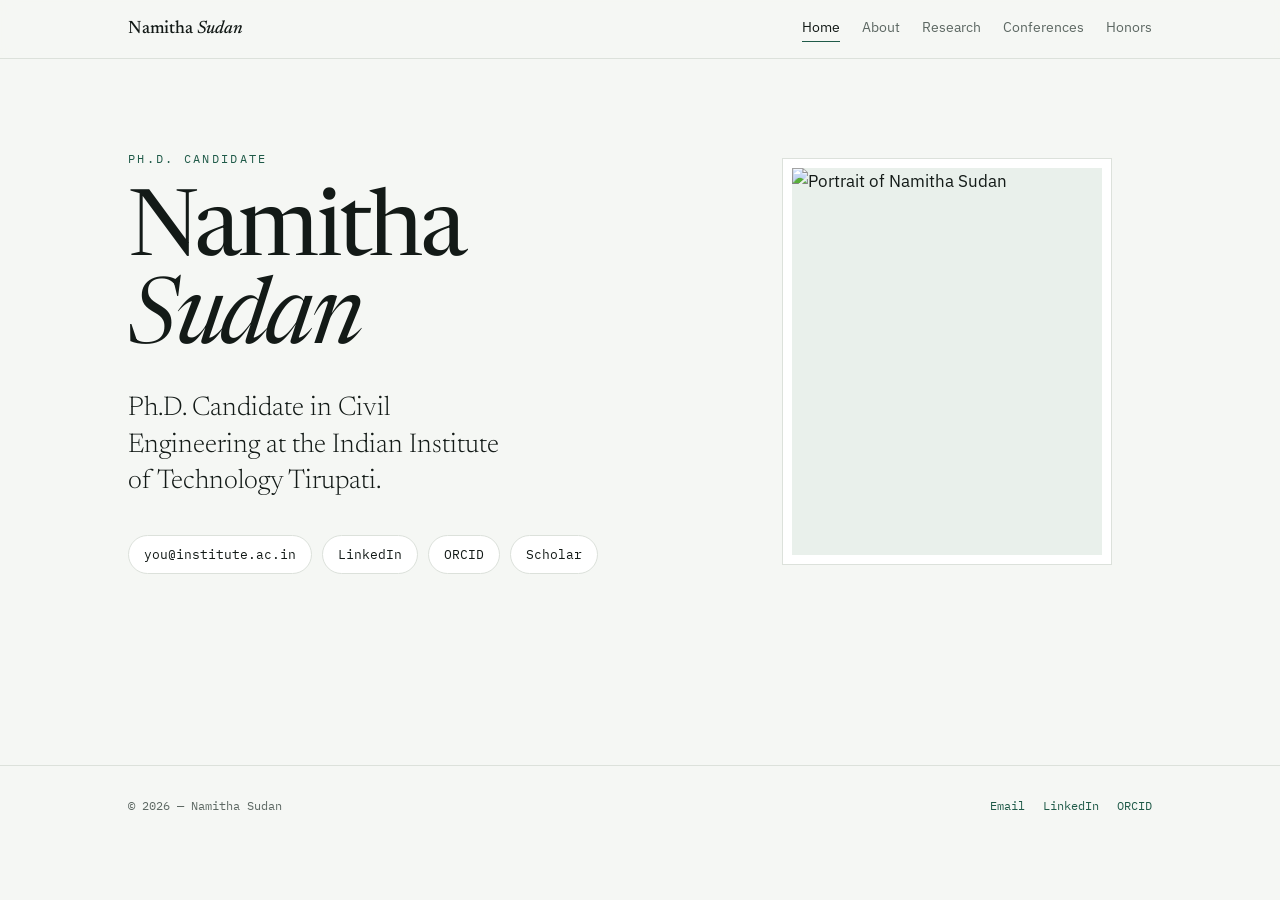
==== index.html @ 60163ad9 "Add files via upload" ====
<!DOCTYPE html>
<!-- EDIT: search for "EDIT" on every page to find what to change. -->
<html lang="en">
<head>
<meta charset="utf-8">
<meta name="viewport" content="width=device-width, initial-scale=1">
<title>Namitha Sudan</title>
<meta name="description" content="Ph.D. Candidate — add your one-line description here.">
<meta property="og:title" content="Namitha Sudan">
<meta property="og:description" content="Ph.D. Candidate — add your one-line description here.">
<meta property="og:type" content="website">
<link rel="preconnect" href="https://fonts.googleapis.com">
<link rel="preconnect" href="https://fonts.gstatic.com" crossorigin>
<link href="https://fonts.googleapis.com/css2?family=IBM+Plex+Mono:wght@400;500&family=IBM+Plex+Sans:wght@400;500;600&family=Newsreader:ital,opsz,wght@0,6..72,300..600;1,6..72,300..600&display=swap" rel="stylesheet">
<link rel="stylesheet" href="style.css">
</head>
<body>

<header class="top">
  <div class="wrap">
    <a class="sig" href="index.html">Namitha <em>Sudan</em></a>
    <nav class="menu" aria-label="Pages">
      <a href="index.html" aria-current="page">Home</a>
      <a href="about.html">About</a>
      <a href="research.html">Research</a>
      <a href="conferences.html">Conferences</a>
      <a href="honors.html">Honors</a>
    </nav>
  </div>
</header>

<main class="wrap">
  <div class="hero">
    <div>
      <!-- EDIT: your current position, in small caps -->
      <p class="kicker">Ph.D. Candidate</p>

      <h1>Namitha <em>Sudan</em></h1>

      <!-- EDIT: one sentence — degree, department, institution -->
      <p class="tagline">Ph.D. Candidate in Civil Engineering at the Indian Institute of Technology Tirupati.</p>

      <!-- EDIT: your real email and profile links -->
      <ul class="links">
        <li><a href="mailto:you@institute.ac.in">you@institute.ac.in</a></li>
        <li><a href="https://www.linkedin.com/in/yourhandle">LinkedIn</a></li>
        <li><a href="https://orcid.org/0000-0000-0000-0000">ORCID</a></li>
        <li><a href="https://scholar.google.com/citations?user=">Scholar</a></li>
      </ul>
    </div>

    <!-- EDIT: put your photo in this folder and name it portrait.jpg -->
    <figure class="portrait">
      <img src="portrait.jpg" alt="Portrait of Namitha Sudan">
    </figure>
  </div>
</main>

<footer>
  <div class="wrap">
    <span>© <span class="yr">2026</span> — Namitha Sudan</span>
    <nav>
      <a href="mailto:you@institute.ac.in">Email</a>
      <a href="https://www.linkedin.com/in/yourhandle">LinkedIn</a>
      <a href="https://orcid.org/0000-0000-0000-0000">ORCID</a>
    </nav>
  </div>
</footer>

<script>document.querySelectorAll('.yr').forEach(e=>e.textContent=new Date().getFullYear());</script>
</body>
</html>
---- style.css ----
/* ==========================================================
   Shared styles for all five pages. You rarely need to touch
   this file — edit the .html pages instead. To change the
   accent colour, edit --spruce below.
   ========================================================== */

:root{
  --paper:#F5F7F4;
  --white:#FFFFFF;
  --ink:#131A17;
  --graphite:#5D6863;
  --hair:#DCE1DB;
  --spruce:#1F5A48;
  --spruce-soft:#E9F0EB;

  --serif:"Newsreader",Georgia,serif;
  --sans:"IBM Plex Sans",system-ui,sans-serif;
  --mono:"IBM Plex Mono",ui-monospace,monospace;

  --wrap:1080px;
}

*{box-sizing:border-box}
html{scroll-behavior:smooth}
body{
  margin:0;
  background:var(--paper);
  color:var(--ink);
  font-family:var(--sans);
  font-size:16.5px;
  line-height:1.68;
  -webkit-font-smoothing:antialiased;
}
img{max-width:100%;display:block}
a{color:inherit}
:focus-visible{outline:2.5px solid var(--spruce);outline-offset:3px}

.wrap{max-width:var(--wrap);margin:0 auto;padding:0 28px}

/* ---------- header ---------- */
.top{
  position:sticky;top:0;z-index:20;
  background:rgba(245,247,244,.92);
  backdrop-filter:blur(8px);
  border-bottom:1px solid var(--hair);
}
.top .wrap{
  display:flex;align-items:center;justify-content:space-between;
  gap:20px;padding-top:14px;padding-bottom:14px;
}
.sig{
  font-family:var(--serif);
  font-size:18px;font-weight:500;
  letter-spacing:-.01em;
  text-decoration:none;
}
.sig em{font-style:italic}
.menu{display:flex;gap:22px;flex-wrap:wrap}
.menu a{
  font-size:14px;text-decoration:none;color:var(--graphite);
  padding-bottom:2px;border-bottom:1.5px solid transparent;
  transition:color .18s,border-color .18s;
}
.menu a:hover{color:var(--ink)}
.menu a[aria-current="page"]{color:var(--ink);border-bottom-color:var(--spruce)}

/* ---------- hero (home) ---------- */
.hero{
  display:grid;grid-template-columns:1.15fr .85fr;
  gap:60px;align-items:center;
  padding:82px 0 96px;
}
.kicker{
  font-family:var(--mono);
  font-size:11.5px;text-transform:uppercase;letter-spacing:.2em;
  color:var(--spruce);margin:0 0 22px;
}
h1{
  font-family:var(--serif);
  font-weight:400;
  font-size:clamp(50px,8.2vw,92px);
  line-height:.95;letter-spacing:-.03em;
  margin:0 0 26px;
}
h1 em{font-style:italic;display:block}
.tagline{
  font-family:var(--serif);
  font-size:clamp(20px,2.5vw,27px);
  line-height:1.35;font-weight:300;
  color:var(--ink);
  max-width:26ch;margin:0 0 34px;
}
.links{display:flex;flex-wrap:wrap;gap:10px;list-style:none;margin:0;padding:0}
.links a{
  display:inline-block;
  font-family:var(--mono);font-size:12.5px;
  text-decoration:none;
  padding:8px 15px;
  border:1px solid var(--hair);border-radius:99px;
  background:var(--white);
  transition:border-color .18s,color .18s;
}
.links a:hover{border-color:var(--spruce);color:var(--spruce)}

.portrait{
  border:1px solid var(--hair);
  padding:9px;background:var(--white);
}
.portrait img{aspect-ratio:4/5;object-fit:cover;width:100%;background:var(--spruce-soft)}

/* ---------- page head ---------- */
.pagehead{padding:66px 0 0}
h2.title{
  font-family:var(--serif);font-weight:400;
  font-size:clamp(34px,5.4vw,58px);
  line-height:1.02;letter-spacing:-.025em;
  margin:0 0 22px;
}
h2.title em{font-style:italic}
.intro{
  font-size:17px;color:var(--graphite);
  max-width:66ch;margin:0 0 16px;
}
.intro a{color:var(--spruce)}

/* signature element: contents rail with real item counts */
.contents{
  display:flex;flex-wrap:wrap;gap:0 26px;
  border-top:1px solid var(--hair);border-bottom:1px solid var(--hair);
  margin:38px 0 0;padding:12px 0;
  font-family:var(--mono);font-size:11.5px;
  text-transform:uppercase;letter-spacing:.12em;
}
.contents a{text-decoration:none;color:var(--graphite)}
.contents a:hover{color:var(--ink)}
.contents sup{color:var(--spruce);font-size:9.5px;letter-spacing:0;margin-left:2px}

/* ---------- sections ---------- */
section{padding:58px 0 0}
h3.sec{
  font-family:var(--serif);font-weight:500;
  font-size:26px;letter-spacing:-.015em;
  margin:0 0 6px;
}
h4.sub{
  font-family:var(--mono);font-weight:500;
  font-size:11.5px;text-transform:uppercase;letter-spacing:.16em;
  color:var(--spruce);
  margin:34px 0 0;
}
p{color:var(--graphite);max-width:70ch}
.prose p{font-family:var(--serif);font-size:18.5px;line-height:1.7;color:var(--ink)}
.prose a{color:var(--spruce)}

/* entry list — used for education, publications, talks, honors */
.entries{list-style:none;margin:22px 0 0;padding:0}
.entries li{
  display:grid;grid-template-columns:150px 1fr;gap:26px;
  padding:22px 0;border-top:1px solid var(--hair);
}
.entries li:last-child{border-bottom:1px solid var(--hair)}
.meta{
  font-family:var(--mono);font-size:12px;line-height:1.6;
  color:var(--spruce);padding-top:4px;
}
.meta span{display:block;color:var(--graphite)}
.body h5{
  font-family:var(--serif);font-weight:500;
  font-size:20px;line-height:1.32;letter-spacing:-.01em;
  margin:0 0 6px;
}
.body .where{
  font-family:var(--serif);font-style:italic;
  font-size:16.5px;color:var(--graphite);margin:0 0 6px;
}
.body .who{
  font-family:var(--mono);font-size:12px;
  color:var(--graphite);margin:0;
}
.body .note{font-size:15.5px;margin:8px 0 0}
.body ul{margin:6px 0 0;padding-left:18px;color:var(--graphite);font-size:15.5px}
.read{
  display:inline-block;margin-top:10px;
  font-family:var(--mono);font-size:11.5px;
  text-transform:uppercase;letter-spacing:.1em;
  color:var(--spruce);text-decoration:none;
  border-bottom:1px solid var(--spruce);
}

/* simple two-column pairs — affiliations */
.pairs{list-style:none;margin:18px 0 0;padding:0}
.pairs li{
  display:grid;grid-template-columns:230px 1fr;gap:26px;
  padding:14px 0;border-top:1px solid var(--hair);
  font-size:15.5px;
}
.pairs li:last-child{border-bottom:1px solid var(--hair)}
.pairs strong{font-weight:600}
.pairs span{color:var(--graphite)}

.tags{display:flex;flex-wrap:wrap;gap:8px;list-style:none;margin:20px 0 0;padding:0}
.tags li{
  font-family:var(--mono);font-size:12.5px;
  padding:6px 13px;background:var(--white);
  border:1px solid var(--hair);border-radius:3px;
}

/* ---------- footer ---------- */
footer{
  margin-top:88px;
  border-top:1px solid var(--hair);
  padding:30px 0 46px;
}
footer .wrap{
  display:flex;flex-wrap:wrap;gap:16px 26px;
  align-items:center;justify-content:space-between;
  font-family:var(--mono);font-size:12px;color:var(--graphite);
}
footer a{color:var(--spruce);text-decoration:none}
footer nav{display:flex;gap:18px;flex-wrap:wrap}

/* ---------- responsive ---------- */
@media (max-width:820px){
  .hero{grid-template-columns:1fr;gap:38px;padding:44px 0 60px}
  .portrait{max-width:300px}
  .entries li,.pairs li{grid-template-columns:1fr;gap:8px}
  .meta{padding-top:0}
  .top .wrap{flex-direction:column;align-items:flex-start;gap:10px}
  .menu{gap:16px}
  .pagehead{padding-top:40px}
}

@media (prefers-reduced-motion:reduce){
  html{scroll-behavior:auto}
  *{transition:none!important}
}

@media print{
  .top,.contents,footer nav{display:none}
  body{background:#fff;font-size:11pt}
}
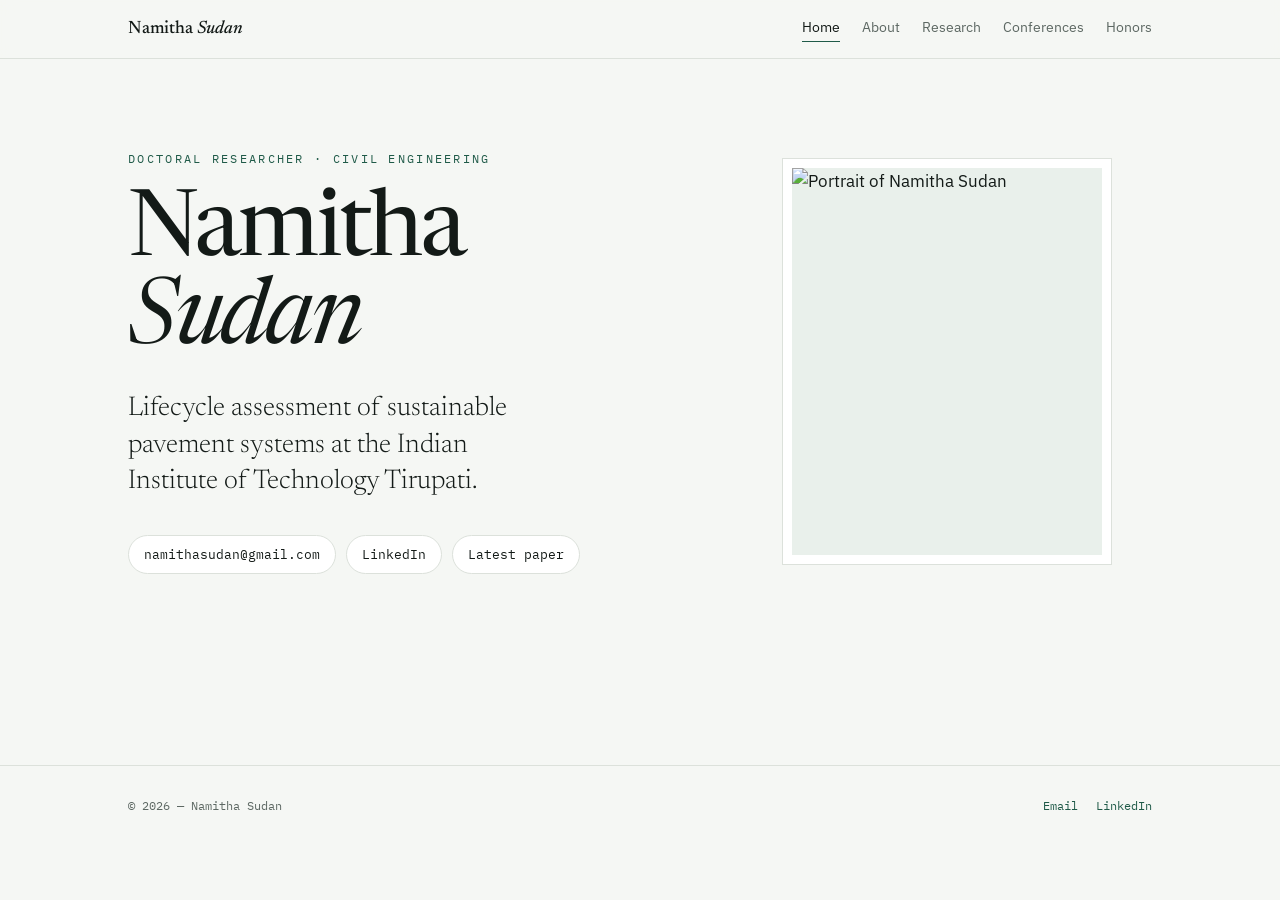
==== commit c3f46565: "Add files via upload" ====
--- a/index.html
+++ b/index.html
@@ -1,13 +1,12 @@
 <!DOCTYPE html>
-<!-- EDIT: search for "EDIT" on every page to find what to change. -->
 <html lang="en">
 <head>
 <meta charset="utf-8">
 <meta name="viewport" content="width=device-width, initial-scale=1">
-<title>Namitha Sudan</title>
-<meta name="description" content="Ph.D. Candidate — add your one-line description here.">
+<title>Namitha Sudan — Pavement Lifecycle Assessment Research</title>
+<meta name="description" content="Namitha Sudan — doctoral researcher in civil engineering working on lifecycle assessment of sustainable pavement systems, pervious concrete and end-of-life tyre recycling.">
 <meta property="og:title" content="Namitha Sudan">
-<meta property="og:description" content="Ph.D. Candidate — add your one-line description here.">
+<meta property="og:description" content="Doctoral researcher in civil engineering — lifecycle assessment of sustainable pavement systems.">
 <meta property="og:type" content="website">
 <link rel="preconnect" href="https://fonts.googleapis.com">
 <link rel="preconnect" href="https://fonts.gstatic.com" crossorigin>
@@ -32,24 +31,25 @@
 <main class="wrap">
   <div class="hero">
     <div>
-      <!-- EDIT: your current position, in small caps -->
-      <p class="kicker">Ph.D. Candidate</p>
+      <!-- EDIT: confirm your exact title, e.g. "Ph.D. Research Scholar" or "Project Associate" -->
+      <p class="kicker">Doctoral Researcher · Civil Engineering</p>
 
       <h1>Namitha <em>Sudan</em></h1>
 
-      <!-- EDIT: one sentence — degree, department, institution -->
-      <p class="tagline">Ph.D. Candidate in Civil Engineering at the Indian Institute of Technology Tirupati.</p>
+      <p class="tagline">Lifecycle assessment of sustainable pavement systems at the Indian Institute of Technology Tirupati.</p>
 
-      <!-- EDIT: your real email and profile links -->
       <ul class="links">
-        <li><a href="mailto:you@institute.ac.in">you@institute.ac.in</a></li>
-        <li><a href="https://www.linkedin.com/in/yourhandle">LinkedIn</a></li>
+        <li><a href="mailto:namithasudan@gmail.com">namithasudan@gmail.com</a></li>
+        <li><a href="https://www.linkedin.com/in/namitha-s-a94753147/">LinkedIn</a></li>
+        <li><a href="https://doi.org/10.1016/j.resconrec.2025.108169">Latest paper</a></li>
+        <!-- EDIT: add these once you have them
         <li><a href="https://orcid.org/0000-0000-0000-0000">ORCID</a></li>
         <li><a href="https://scholar.google.com/citations?user=">Scholar</a></li>
+        -->
       </ul>
     </div>
 
-    <!-- EDIT: put your photo in this folder and name it portrait.jpg -->
+    <!-- EDIT: save your photo in this folder as portrait.jpg -->
     <figure class="portrait">
       <img src="portrait.jpg" alt="Portrait of Namitha Sudan">
     </figure>
@@ -60,9 +60,8 @@
   <div class="wrap">
     <span>© <span class="yr">2026</span> — Namitha Sudan</span>
     <nav>
-      <a href="mailto:you@institute.ac.in">Email</a>
-      <a href="https://www.linkedin.com/in/yourhandle">LinkedIn</a>
-      <a href="https://orcid.org/0000-0000-0000-0000">ORCID</a>
+      <a href="mailto:namithasudan@gmail.com">Email</a>
+      <a href="https://www.linkedin.com/in/namitha-s-a94753147/">LinkedIn</a>
     </nav>
   </div>
 </footer>
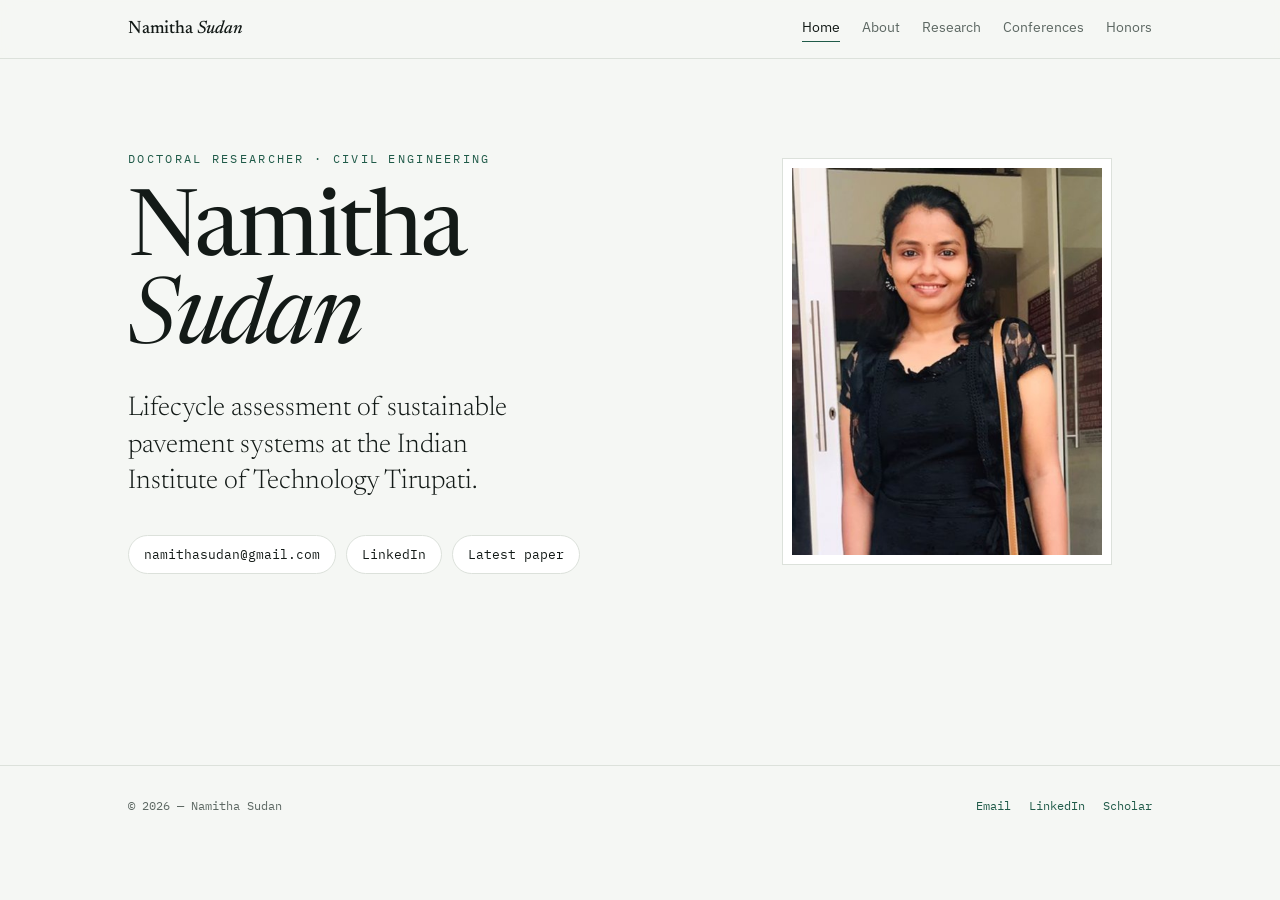
==== commit fe1baac4: "Update index.html" ====
--- a/index.html
+++ b/index.html
@@ -62,6 +62,7 @@
     <nav>
       <a href="mailto:namithasudan@gmail.com">Email</a>
       <a href="https://www.linkedin.com/in/namitha-s-a94753147/">LinkedIn</a>
+      <a href="https://scholar.google.com/citations?user=CbE-fbQAAAAJ&amp;hl=en">Scholar</a>
     </nav>
   </div>
 </footer>
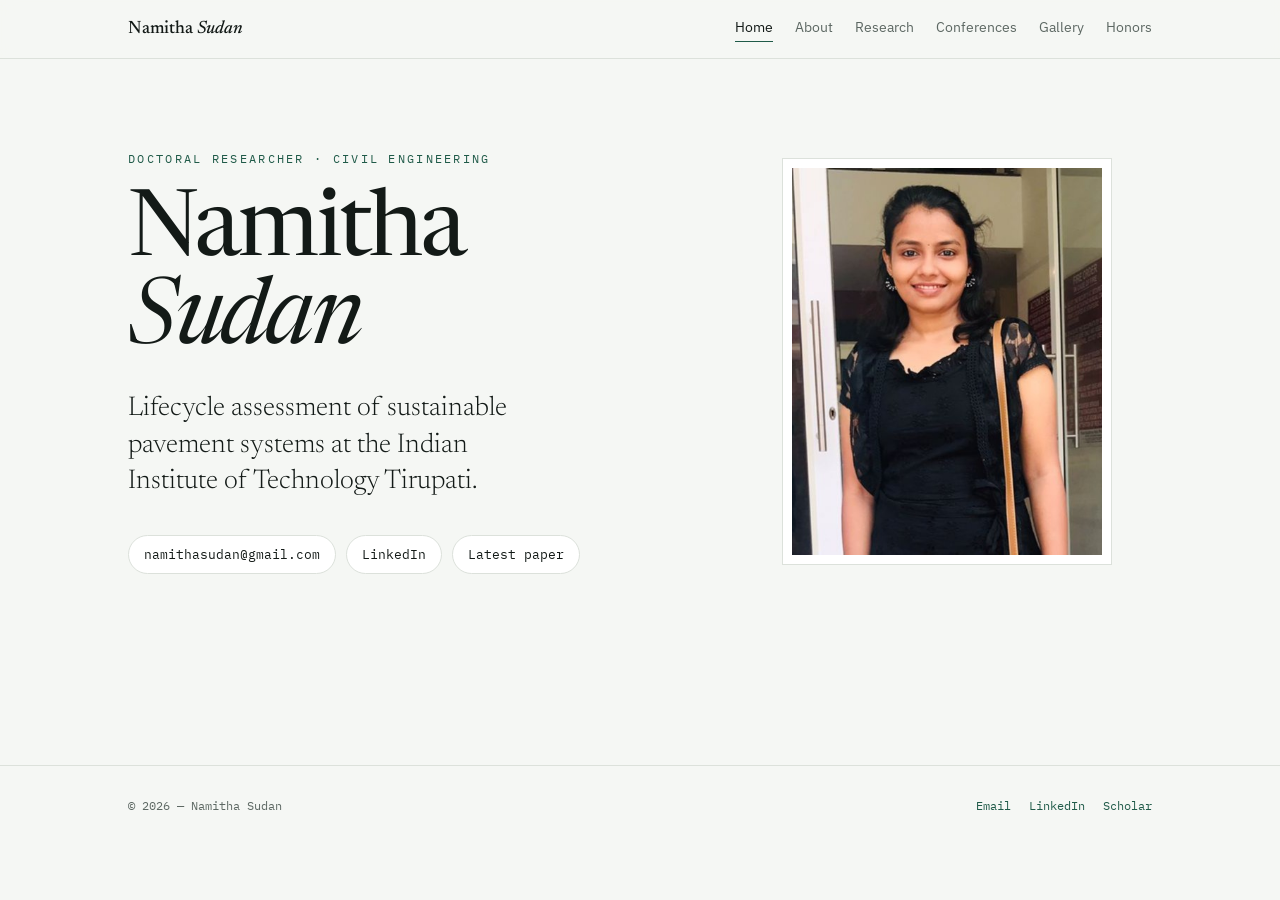
==== commit b0c5d268: "Update index.html" ====
--- a/index.html
+++ b/index.html
@@ -23,6 +23,7 @@
       <a href="about.html">About</a>
       <a href="research.html">Research</a>
       <a href="conferences.html">Conferences</a>
+      <a href="gallery.html">Gallery</a>
       <a href="honors.html">Honors</a>
     </nav>
   </div>
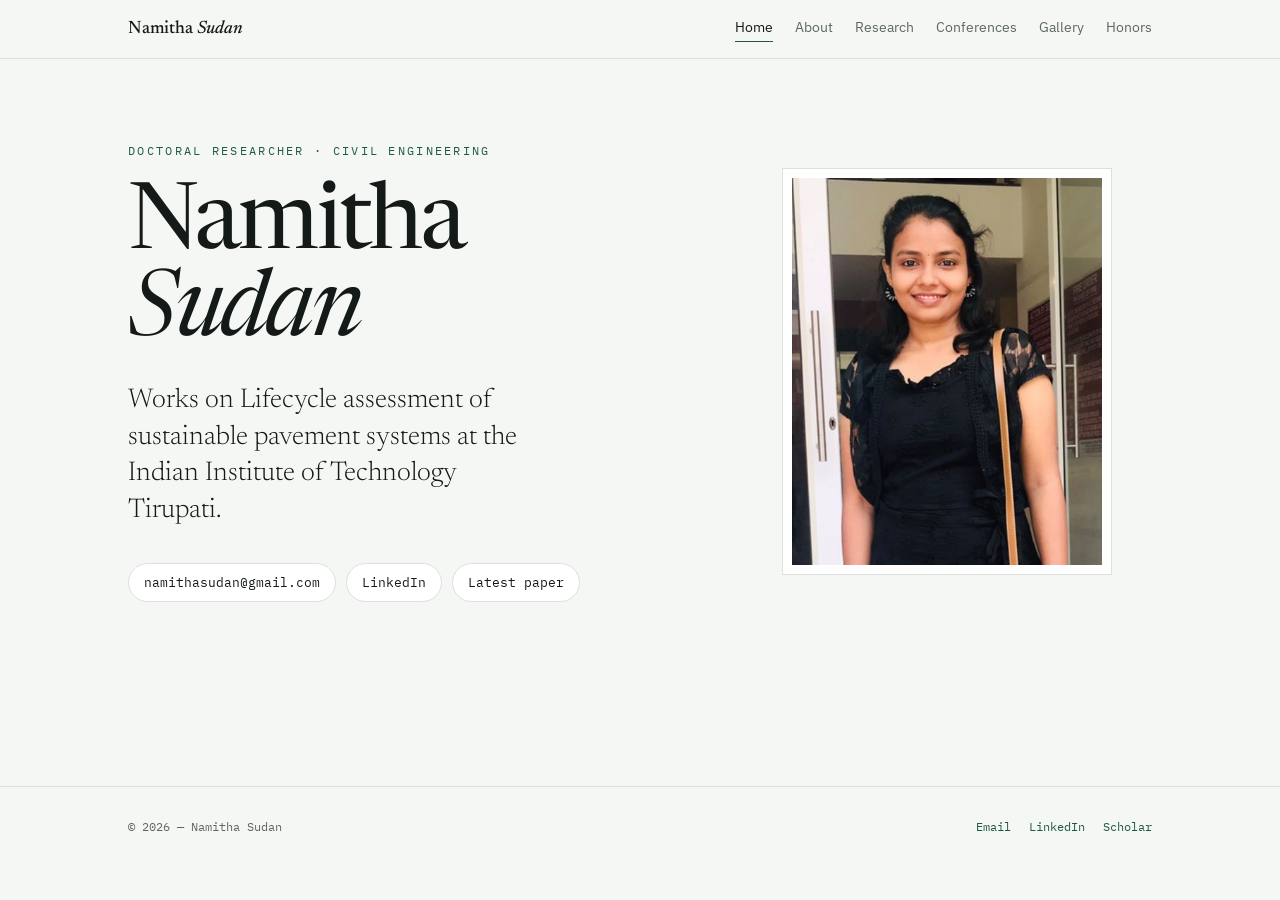
==== commit f5ecd13b: "Update index.html" ====
--- a/index.html
+++ b/index.html
@@ -37,7 +37,7 @@
 
       <h1>Namitha <em>Sudan</em></h1>
 
-      <p class="tagline">Lifecycle assessment of sustainable pavement systems at the Indian Institute of Technology Tirupati.</p>
+      <p class="tagline">Works on Lifecycle assessment of sustainable pavement systems at the Indian Institute of Technology Tirupati.</p>
 
       <ul class="links">
         <li><a href="mailto:namithasudan@gmail.com">namithasudan@gmail.com</a></li>
